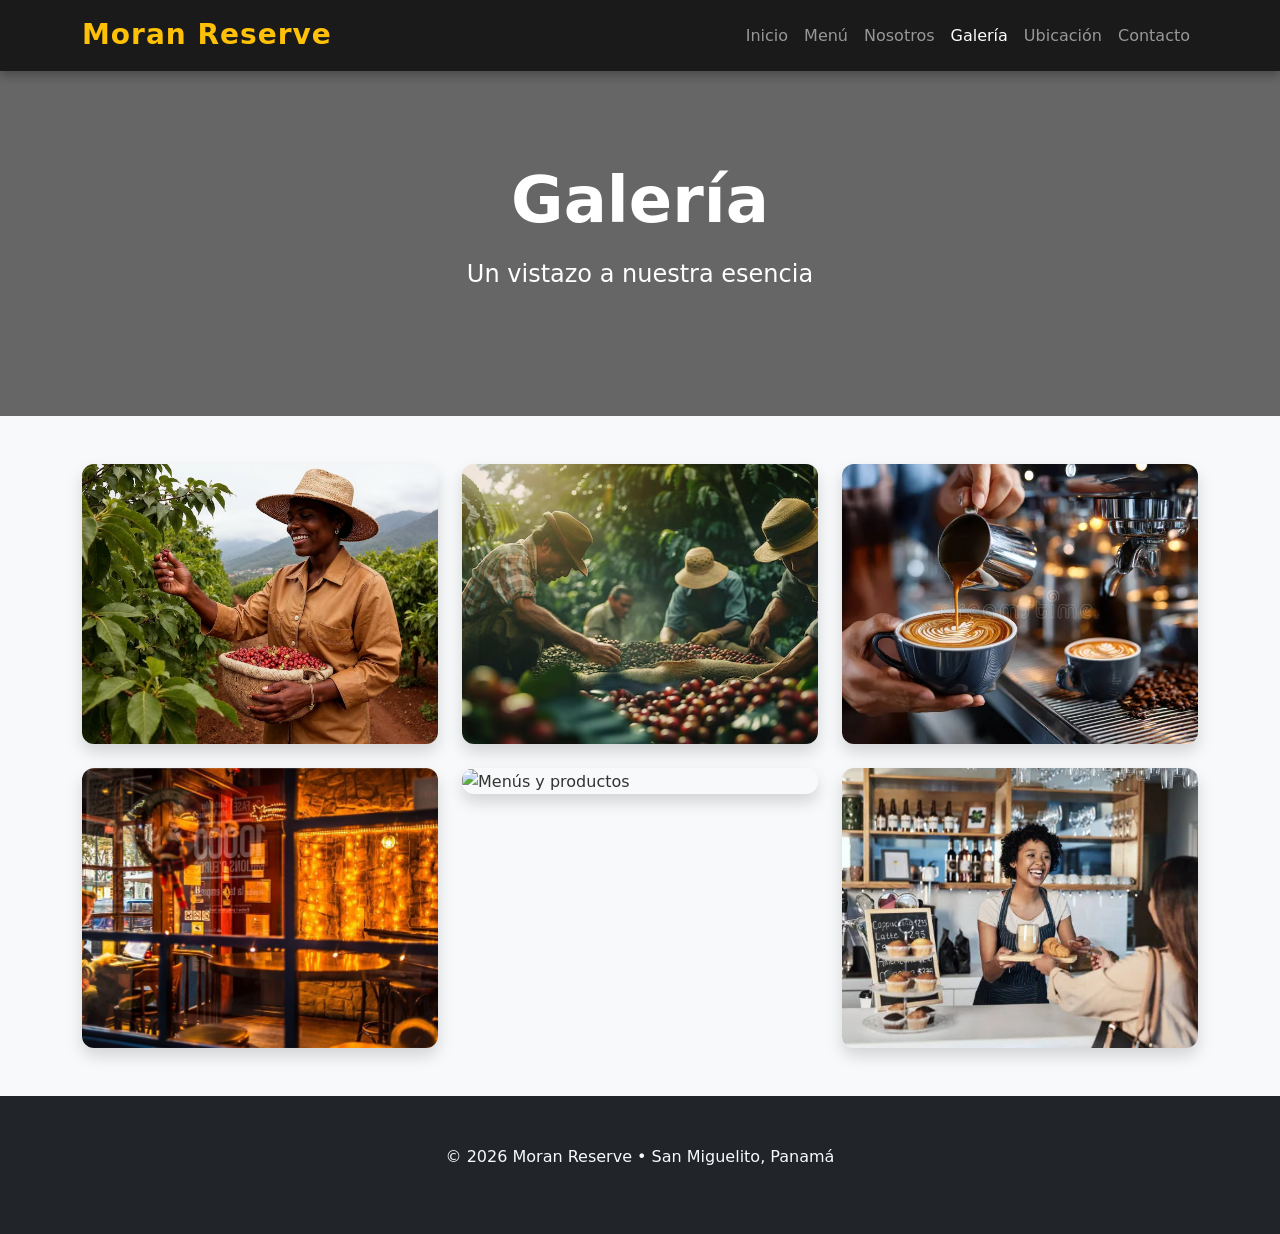
==== galeria.html @ 06e0ecbe "Add files via upload" ====
<!DOCTYPE html>
<html lang="es">
<head>
    <meta charset="UTF-8">
    <meta name="viewport" content="width=device-width, initial-scale=1.0">
    <title>Galería - Moran Reserve</title>
    <link href="https://cdn.jsdelivr.net/npm/bootstrap@5.3.3/dist/css/bootstrap.min.css" rel="stylesheet">
    <link rel="stylesheet" href="https://cdnjs.cloudflare.com/ajax/libs/font-awesome/6.6.0/css/all.min.css">
    <link rel="stylesheet" href="assets/css/style.css">
</head>
<body>

    <header>
        <nav class="navbar navbar-expand-lg navbar-dark bg-dark fixed-top">
            <div class="container">
                <a class="navbar-brand fw-bold fs-3" href="index.html"><span class="text-warning">Moran Reserve</span></a>
                <button class="navbar-toggler" type="button" data-bs-toggle="collapse" data-bs-target="#navbarNav">
                    <span class="navbar-toggler-icon"></span>
                </button>
                <div class="collapse navbar-collapse" id="navbarNav">
                    <ul class="navbar-nav ms-auto">
                        <li class="nav-item"><a class="nav-link" href="index.html">Inicio</a></li>
                        <li class="nav-item"><a class="nav-link" href="menu.html">Menú</a></li>
                        <li class="nav-item"><a class="nav-link" href="nosotros.html">Nosotros</a></li>
                        <li class="nav-item"><a class="nav-link active" href="galeria.html">Galería</a></li>
                        <li class="nav-item"><a class="nav-link" href="ubicacion.html">Ubicación</a></li>
                        <li class="nav-item"><a class="nav-link" href="contacto.html">Contacto</a></li>
                    </ul>
                </div>
            </div>
        </nav>
    </header>

    <!-- Hero -->
    <section class="gallery-hero">
        <div class="text-center text-white">
            <h1 class="display-3 fw-bold mb-3">Galería</h1>
            <p class="lead fs-4">Un vistazo a nuestra esencia</p>
        </div>
    </section>

    <!-- Galería -->
    <section class="py-5 bg-light">
        <div class="container">
            <div class="row g-4">
                
                <!-- Cosecha -->
                <div class="col-md-4">
                    <div class="gallery-item shadow">
                        <img src="assets/img/cosech.jpg" alt="Cosecha de café">
                        <div class="gallery-overlay">
                            <h5><i class="fas fa-seedling me-2"></i>Cosecha Selecta</h5>
                            <p>Granos recolectados a mano en su punto óptimo</p>
                        </div>
                    </div>
                </div>

                <!-- Cosechas -->
                <div class="col-md-4">
                    <div class="gallery-item shadow">
                        <img src="assets/img/cosechas.jpg" alt="Cosechas de café">
                        <div class="gallery-overlay">
                            <h5><i class="fas fa-leaf me-2"></i>Origen Local</h5>
                            <p>Apoyando agricultores de la región</p>
                        </div>
                    </div>
                </div>

                <!-- Equipo -->
                <div class="col-md-4">
                    <div class="gallery-item shadow">
                        <img src="assets/img/equipo.jpg" alt="Equipo de trabajo">
                        <div class="gallery-overlay">
                            <h5><i class="fas fa-users me-2"></i>Nuestro Equipo</h5>
                            <p>Profesionales apasionados por el café</p>
                        </div>
                    </div>
                </div>

                <!-- Interior -->
                <div class="col-md-4">
                    <div class="gallery-item shadow">
                        <img src="assets/img/interior.jpg" alt="Interior del local">
                        <div class="gallery-overlay">
                            <h5><i class="fas fa-couch me-2"></i>Ambiente Premium</h5>
                            <p>Diseñado para tu comodidad</p>
                        </div>
                    </div>
                </div>

                <!-- Menús -->
                <div class="col-md-4">
                    <div class="gallery-item shadow">
                        <img src="assets/img/menus.jpg" alt="Menús y productos">
                        <div class="gallery-overlay">
                            <h5><i class="fas fa-utensils me-2"></i>Nuestros Productos</h5>
                            <p>Calidad y presentación en cada detalle</p>
                        </div>
                    </div>
                </div>

                <!-- Satisfacción -->
                <div class="col-md-4">
                    <div class="gallery-item shadow">
                        <img src="assets/img/satisfaccion.jpg" alt="Satisfacción del cliente">
                        <div class="gallery-overlay">
                            <h5><i class="fas fa-smile me-2"></i>Satisfacción Garantizada</h5>
                            <p>Clientes felices, nuestra mayor recompensa</p>
                        </div>
                    </div>
                </div>

            </div>
        </div>
    </section>

    <footer class="bg-dark text-light py-5">
        <div class="container text-center">
            <p>&copy; 2026 Moran Reserve • San Miguelito, Panamá</p>
        </div>
    </footer>

    <script src="https://cdn.jsdelivr.net/npm/bootstrap@5.3.3/dist/js/bootstrap.bundle.min.js"></script>
</body>
</html>
---- assets/css/style.css ----
/* ====================== 
   STYLE.CSS - MORAN RESERVE
   ====================== */

:root {
    --primary: #d4af37;     /* Dorado premium */
    --dark: #1a1a1a;
    --light: #f8f1e9;
    --brown: #8c5a2b;
}

/* Estilos Generales */
body {
    font-family: 'Segoe UI', system-ui, sans-serif;
    line-height: 1.6;
    color: #333;
    background-color: #fff;
}

h1, h2, h3, h4, h5 {
    font-weight: 700;
}

/* Navbar */
.navbar {
    background-color: var(--dark) !important;
    box-shadow: 0 4px 10px rgba(0, 0, 0, 0.3);
}

.navbar-brand {
    font-size: 1.8rem;
    letter-spacing: 1px;
}

.nav-link {
    font-weight: 500;
    transition: all 0.3s;
}

.nav-link:hover {
    color: var(--primary) !important;
}

/* Hero Section - Index */
.hero {
    height: 100vh;
    background-image: linear-gradient(rgba(0,0,0,0.55), rgba(0,0,0,0.55)), 
                      url('https://kimi-web-img.moonshot.cn/img/img.freepik.com/63f01fdd3eaa2ab57b7dd8ce3a6c9e2c7543345c.jpg');
    background-size: cover;
    background-position: center;
    background-attachment: fixed;
    display: flex;
    align-items: center;
    position: relative;
}

.hero-content {
    animation: fadeInUp 1.2s ease forwards;
}

@keyframes fadeInUp {
    from { opacity: 0; transform: translateY(50px); }
    to { opacity: 1; transform: translateY(0); }
}

/* Hero Section - Nosotros */
.about-hero {
    height: 50vh;
    background-image: linear-gradient(rgba(0,0,0,0.6), rgba(0,0,0,0.6)), 
                      url('https://kimi-web-img.moonshot.cn/img/img.freepik.com/63f01fdd3eaa2ab57b7dd8ce3a6c9e2c7543345c.jpg');
    background-size: cover;
    background-position: center;
    background-attachment: fixed;
    display: flex;
    align-items: center;
    justify-content: center;
    margin-top: 56px;
}

.about-hero h1 {
    font-size: 3.5rem;
    text-shadow: 2px 2px 8px rgba(0,0,0,0.7);
}

/* Hero Section - Galeria */
.gallery-hero {
    height: 40vh;
    background-image: linear-gradient(rgba(0,0,0,0.6), rgba(0,0,0,0.6)), 
                      url('https://kimi-web-img.moonshot.cn/img/img.freepik.com/63f01fdd3eaa2ab57b7dd8ce3a6c9e2c7543345c.jpg');
    background-size: cover;
    background-position: center;
    display: flex;
    align-items: center;
    justify-content: center;
    margin-top: 56px;
}

/* Hero Section - Contacto */
.contact-hero {
    height: 45vh;
    background: linear-gradient(rgba(0,0,0,0.7), rgba(0,0,0,0.7)), 
                  url('https://source.unsplash.com/1920x1080/?coffee-shop-interior');
    background-size: cover;
    background-position: center;
    display: flex;
    align-items: center;
}

/* Botones */
.btn-warning {
    background-color: var(--primary);
    border: none;
    font-weight: 600;
    transition: all 0.3s;
}

.btn-warning:hover {
    background-color: #c19a2e;
    transform: translateY(-3px);
    box-shadow: 0 8px 15px rgba(212, 175, 55, 0.3);
}

.btn-custom {
    padding: 14px 40px;
    font-size: 1.1rem;
    transition: all 0.4s;
}

.btn-custom:hover {
    transform: scale(1.08);
    box-shadow: 0 10px 25px rgba(212, 175, 55, 0.4);
}

/* Cards */
.card {
    transition: all 0.4s ease;
    border: none;
    box-shadow: 0 5px 15px rgba(0, 0, 0, 0.08);
}

.card:hover {
    transform: translateY(-10px);
    box-shadow: 0 15px 30px rgba(0, 0, 0, 0.15);
}

/* Product Cards - Menu */
.product-card {
    transition: all 0.4s ease;
    border: none;
    overflow: hidden;
    height: 100%;
}

.product-card:hover {
    transform: translateY(-12px);
    box-shadow: 0 15px 30px rgba(0, 0, 0, 0.15);
}

.product-img {
    height: 220px;
    object-fit: cover;
}

.category-title {
    font-size: 1.9rem;
    border-bottom: 3px solid #d4af37;
    padding-bottom: 12px;
    margin-bottom: 25px;
}

/* Gallery */
.gallery-item {
    position: relative;
    overflow: hidden;
    border-radius: 12px;
    cursor: pointer;
}

.gallery-item img {
    transition: transform 0.5s ease;
    width: 100%;
    height: 280px;
    object-fit: cover;
}

.gallery-item:hover img {
    transform: scale(1.1);
}

.gallery-overlay {
    position: absolute;
    bottom: 0;
    left: 0;
    right: 0;
    background: linear-gradient(to top, rgba(0,0,0,0.8), transparent);
    padding: 20px;
    color: white;
    transform: translateY(100%);
    transition: transform 0.3s ease;
}

.gallery-item:hover .gallery-overlay {
    transform: translateY(0);
}

.gallery-overlay h5 {
    margin: 0;
    font-weight: 600;
}

.gallery-overlay p {
    margin: 5px 0 0;
    font-size: 0.9rem;
    opacity: 0.9;
}

/* Map Container */
.map-container {
    border-radius: 15px;
    overflow: hidden;
    box-shadow: 0 10px 30px rgba(0,0,0,0.2);
}

/* Timeline */
.timeline {
    position: relative;
    padding-left: 30px;
}

.timeline::before {
    content: '';
    position: absolute;
    left: 0;
    top: 0;
    bottom: 0;
    width: 3px;
    background: linear-gradient(to bottom, #d4af37, #6F4E37);
}

.timeline-item {
    position: relative;
    padding-bottom: 30px;
}

.timeline-item::before {
    content: '';
    position: absolute;
    left: -36px;
    top: 5px;
    width: 15px;
    height: 15px;
    border-radius: 50%;
    background: #d4af37;
    border: 3px solid #fff;
    box-shadow: 0 0 0 3px #d4af37;
}

.timeline-year {
    color: #d4af37;
    font-weight: 700;
    font-size: 1.2rem;
}

/* Value Cards */
.value-card {
    background: #fff;
    border-radius: 12px;
    padding: 25px;
    text-align: center;
    box-shadow: 0 3px 15px rgba(0,0,0,0.06);
    transition: all 0.3s ease;
    border-bottom: 3px solid transparent;
}

.value-card:hover {
    transform: translateY(-8px);
    border-bottom-color: #d4af37;
    box-shadow: 0 8px 25px rgba(0,0,0,0.12);
}

.value-icon {
    width: 60px;
    height: 60px;
    background: linear-gradient(135deg, #d4af37, #b8960c);
    border-radius: 50%;
    display: flex;
    align-items: center;
    justify-content: center;
    margin: 0 auto 15px;
    color: #fff;
    font-size: 1.5rem;
}

/* Logo Showcase */
.logo-showcase {
    background: linear-gradient(135deg, #1a1a1a, #2d2d2d);
    border-radius: 20px;
    padding: 40px;
    box-shadow: 0 10px 40px rgba(0,0,0,0.2);
}

/* Stats Section */
.stats-section {
    background: linear-gradient(135deg, #1a1a1a 0%, #2d2d2d 100%);
}

.stat-number {
    font-size: 3.5rem;
    font-weight: 700;
    color: #d4af37;
    line-height: 1;
}

.stat-label {
    color: #aaa;
    font-size: 0.95rem;
    text-transform: uppercase;
    letter-spacing: 1px;
}

/* Testimonials */
.testimonial-card {
    background: #fff;
    border-radius: 15px;
    padding: 30px;
    box-shadow: 0 5px 20px rgba(0,0,0,0.08);
    transition: transform 0.3s ease;
    border-left: 4px solid #d4af37;
}

.testimonial-card:hover {
    transform: translateY(-5px);
}

.testimonial-text {
    font-style: italic;
    color: #555;
    font-size: 1.05rem;
}

.stars {
    color: #d4af37;
}

/* Footer */
footer {
    background-color: var(--dark);
    color: #ddd;
}

footer a {
    color: #bbb;
    text-decoration: none;
}

footer a:hover {
    color: var(--primary);
}

/* Utilidades */
.text-gold {
    color: var(--primary);
}

.bg-cream {
    background-color: #faf8f5;
}

.bg-coffee {
    background-color: #f5f0e8;
}

.section-title {
    position: relative;
    display: inline-block;
}

.section-title::after {
    content: '';
    position: absolute;
    width: 60%;
    height: 3px;
    background: var(--primary);
    bottom: -8px;
    left: 50%;
    transform: translateX(-50%);
}

.section {
    scroll-margin-top: 80px;
}

/* Formulario */
.form-control:focus {
    border-color: var(--primary);
    box-shadow: 0 0 0 0.25rem rgba(212, 175, 55, 0.25);
}

/* Responsive adjustments */
@media (max-width: 768px) {
    .navbar-brand {
        font-size: 1.5rem;
    }
    
    h1.display-3 {
        font-size: 2.8rem;
    }
    
    .about-hero h1 {
        font-size: 2.5rem;
    }
    
    .stat-number {
        font-size: 2.5rem;
    }
}
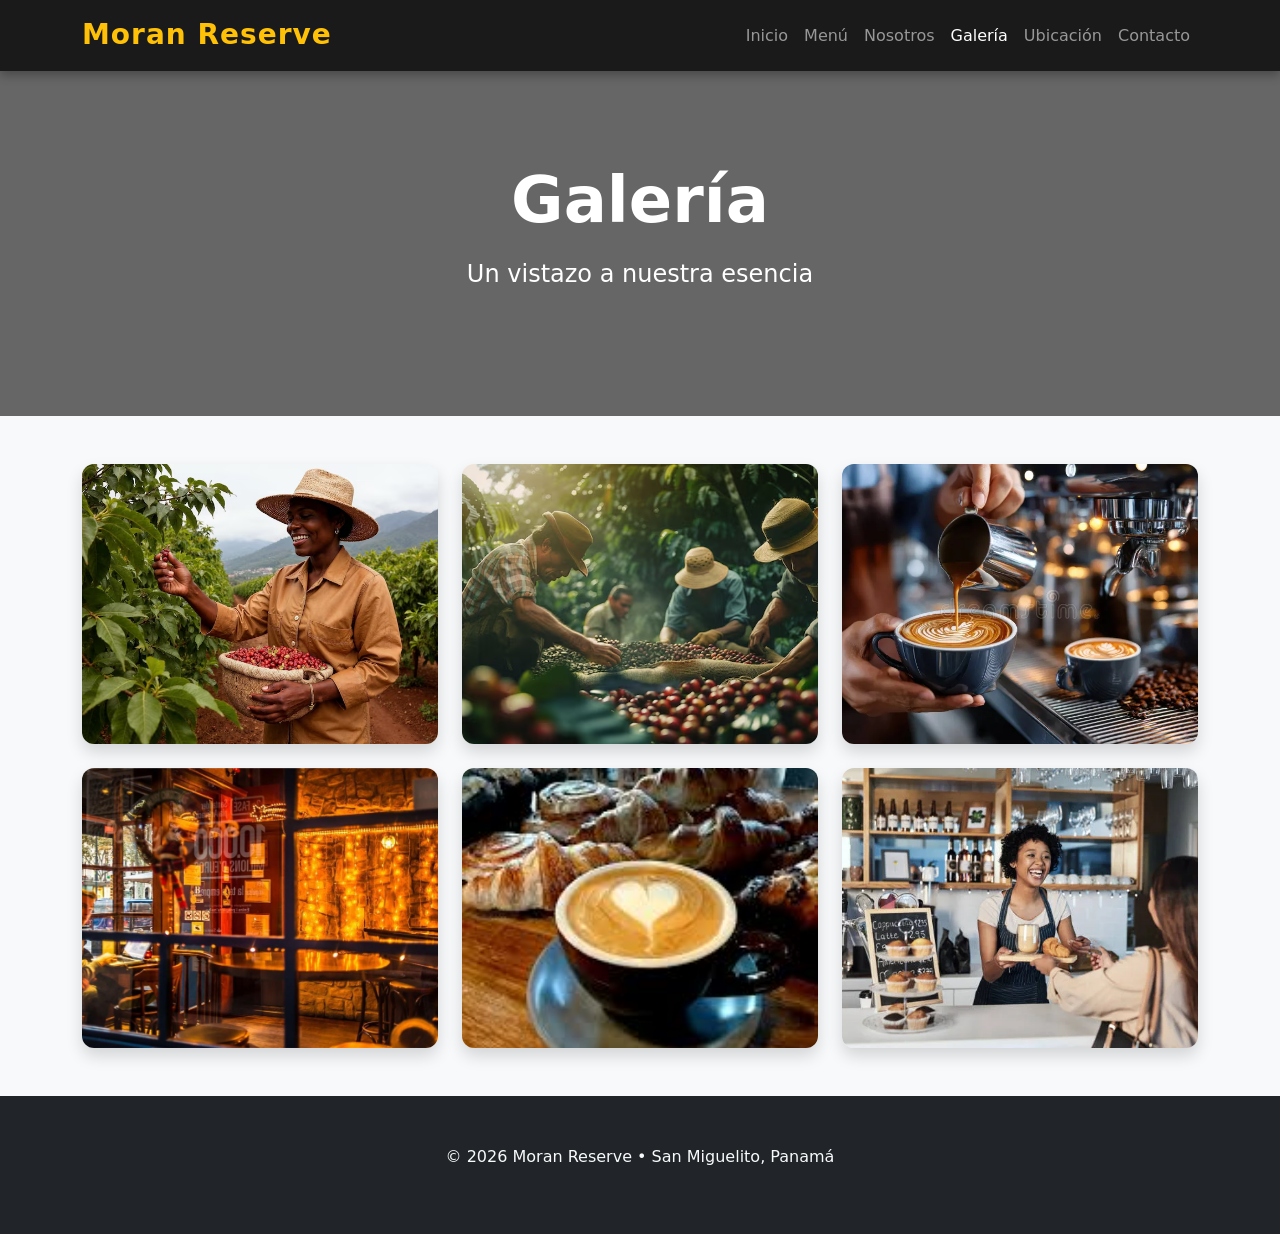
==== commit ac139377: "Fix HTML encoding issues in galeria.html" ====
--- a/galeria.html
+++ b/galeria.html
@@ -91,7 +91,7 @@
                 <!-- Menús -->
                 <div class="col-md-4">
                     <div class="gallery-item shadow">
-                        <img src="assets/img/menus.jpg" alt="Menús y productos">
+                        <img src="assets/img/combos.jpg" alt="Menús y productos">
                         <div class="gallery-overlay">
                             <h5><i class="fas fa-utensils me-2"></i>Nuestros Productos</h5>
                             <p>Calidad y presentación en cada detalle</p>
@@ -122,4 +122,4 @@
 
     <script src="https://cdn.jsdelivr.net/npm/bootstrap@5.3.3/dist/js/bootstrap.bundle.min.js"></script>
 </body>
-</html>+</html>
